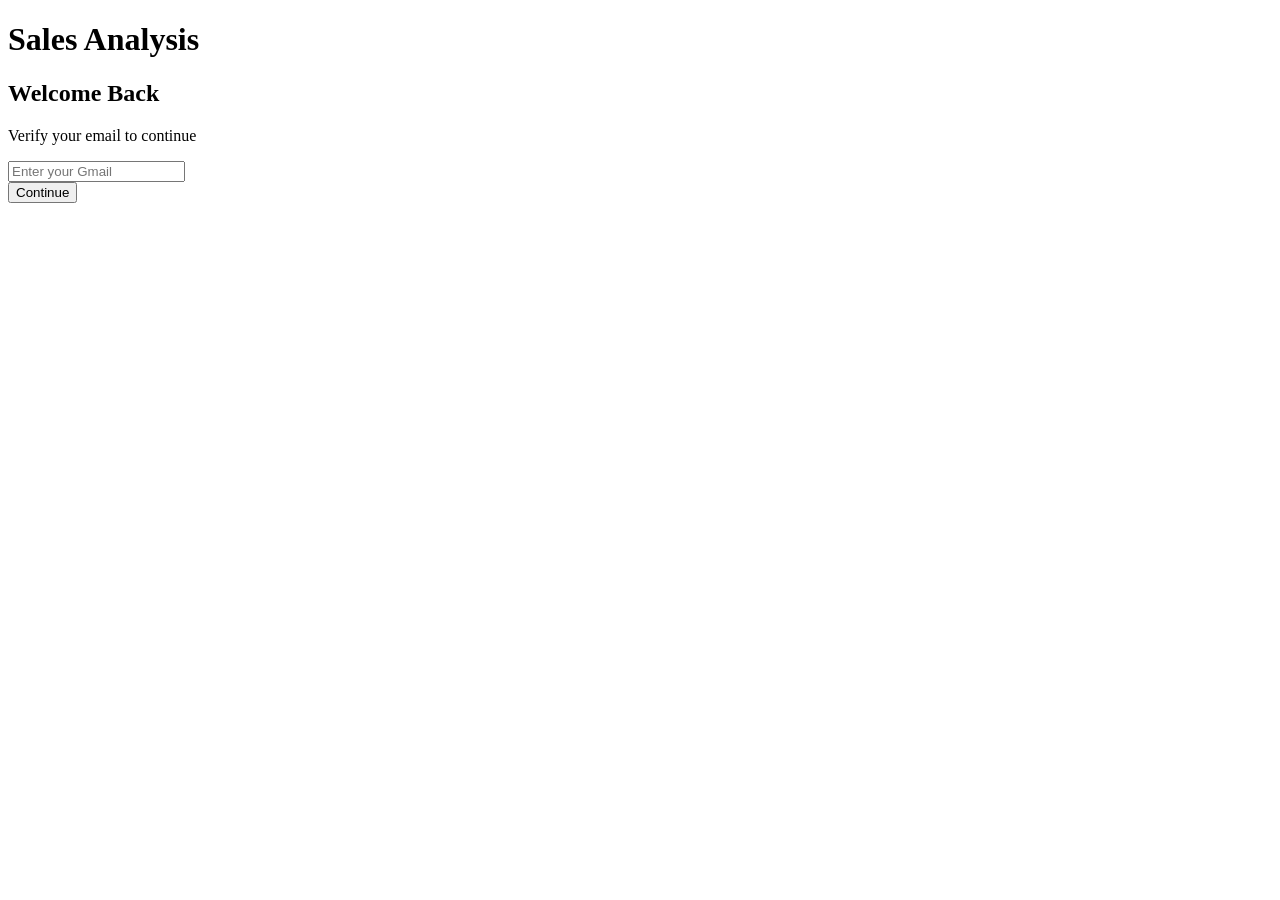
==== Frontend/login.html @ a45133c3 "Initial commit" ====
<!DOCTYPE html>
<html lang="en">

<head>

    <meta charset="UTF-8">

    <meta name="viewport"
          content="width=device-width, initial-scale=1.0">

    <title>Login | Sales Analysis & Forecasting</title>

    <link rel="stylesheet"
          href="css/login.css">

    <!-- Google reCAPTCHA -->
    <script src="https://www.google.com/recaptcha/api.js"
            async
            defer>
    </script>

</head>

<body>

    <div class="container">

        <div class="login-box">

            <h1>Sales Analysis</h1>

            <h2>Welcome Back</h2>

            <p>
                Verify your email to continue
            </p>

            <form id="loginForm">

                <!-- Gmail -->
                <input
                    type="email"
                    id="email"
                    placeholder="Enter your Gmail"
                    required
                >

                <!-- CAPTCHA -->
                <div
                    class="g-recaptcha"
                    data-sitekey="6Le5qoItAAAAALCAT3J1RVzjaRQkFXyymgQHq9Pm">
                </div>

                <!-- Continue -->
                <button type="submit">
                    Continue
                </button>

                <p id="loginMessage"></p>

            </form>

        </div>

    </div>

    <script src="js/login.js"></script>

</body>

</html>
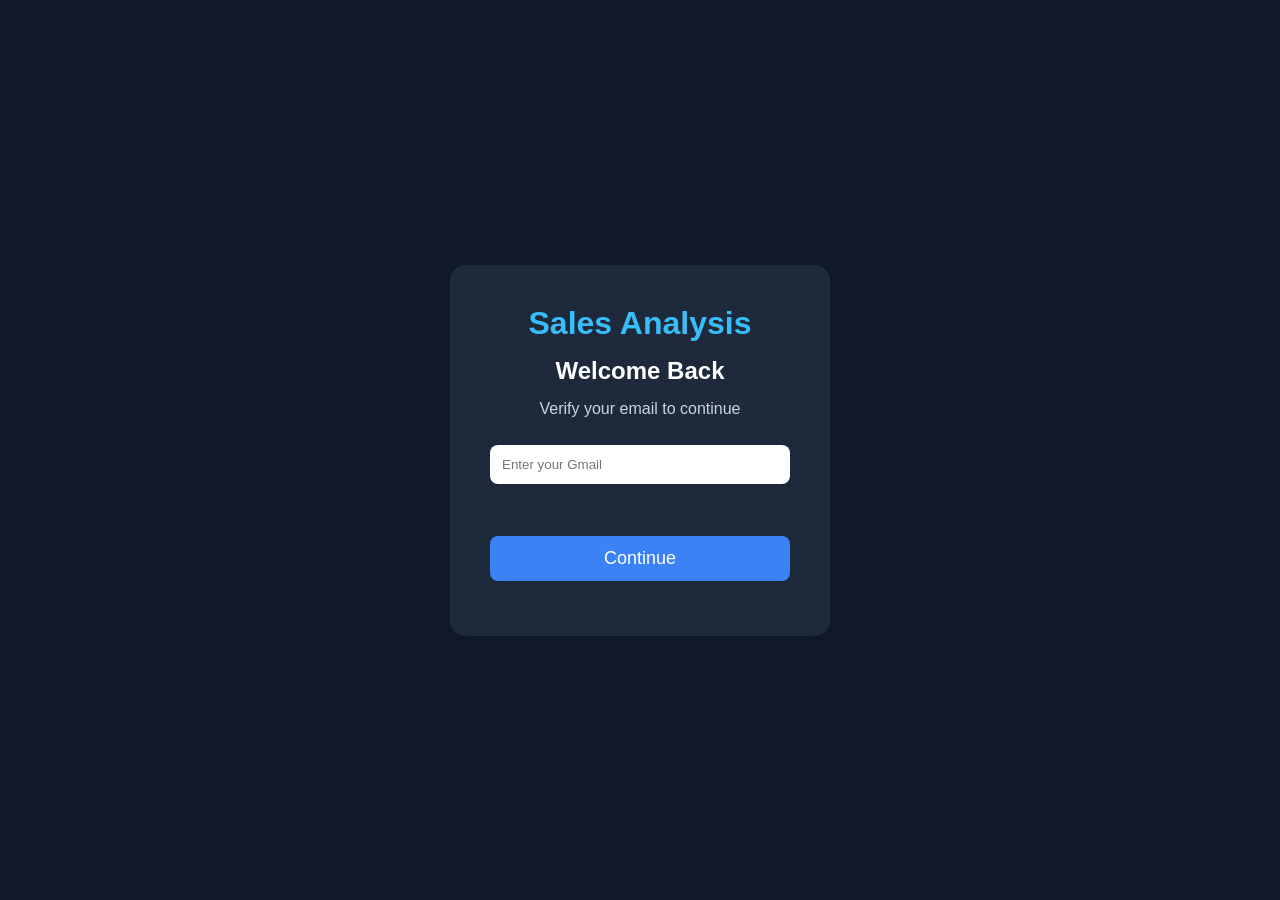
==== commit 44519ae2: "Fix frontend CSS and JS paths" ====
--- a/Frontend/login.html
+++ b/Frontend/login.html
@@ -11,7 +11,7 @@
     <title>Login | Sales Analysis & Forecasting</title>
 
     <link rel="stylesheet"
-          href="css/login.css">
+          href="CSS/login.css">
 
     <!-- Google reCAPTCHA -->
     <script src="https://www.google.com/recaptcha/api.js"
@@ -64,7 +64,7 @@
 
     </div>
 
-    <script src="js/login.js"></script>
+    <script src="JS/login.js"></script>
 
 </body>
 
--- a/Frontend/CSS/login.css
+++ b/Frontend/CSS/login.css
@@ -0,0 +1,101 @@
+*{
+    margin:0;
+    padding:0;
+    box-sizing:border-box;
+    font-family:Arial, Helvetica, sans-serif;
+}
+
+body{
+    background:#0f172a;
+    display:flex;
+    justify-content:center;
+    align-items:center;
+    height:100vh;
+}
+
+.login-box{
+
+    width:380px;
+
+    background:#1e293b;
+
+    padding:40px;
+
+    border-radius:15px;
+
+    text-align:center;
+
+}
+
+h1{
+
+    color:#38bdf8;
+    margin-bottom:15px;
+
+}
+
+h2{
+
+    color:white;
+
+}
+
+p{
+
+    color:#cbd5e1;
+
+    margin:15px 0;
+
+}
+
+input{
+
+    width:100%;
+
+    padding:12px;
+
+    margin:12px 0;
+
+    border:none;
+
+    border-radius:8px;
+
+}
+
+button{
+
+    width:100%;
+
+    padding:12px;
+
+    border:none;
+
+    border-radius:8px;
+
+    background:#3b82f6;
+
+    color:white;
+
+    font-size:18px;
+
+    cursor:pointer;
+
+}
+
+button:hover{
+
+    background:#2563eb;
+
+}
+
+.g-recaptcha {
+    margin: 20px 0;
+    display: flex;
+    justify-content: center;
+}
+
+#loginMessage {
+    margin-top: 15px;
+    color: #f87171;
+    font-size: 14px;
+}
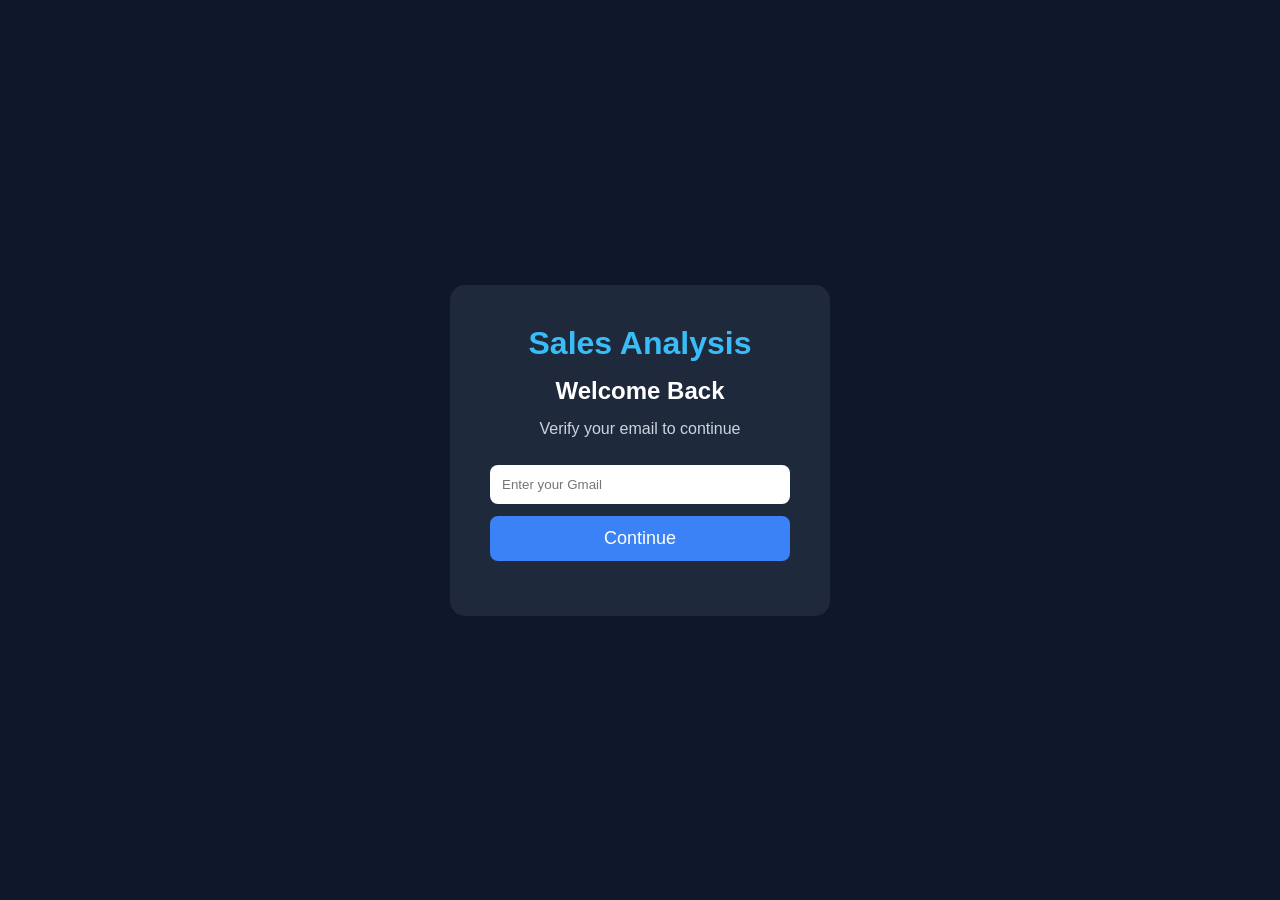
==== commit 673b7312: "Remove CAPTCHA from frontend" ====
--- a/Frontend/login.html
+++ b/Frontend/login.html
@@ -12,12 +12,6 @@
 
     <link rel="stylesheet"
           href="CSS/login.css">
-
-    <!-- Google reCAPTCHA -->
-    <script src="https://www.google.com/recaptcha/api.js"
-            async
-            defer>
-    </script>
 
 </head>
 
@@ -45,11 +39,6 @@
                     required
                 >
 
-                <!-- CAPTCHA -->
-                <div
-                    class="g-recaptcha"
-                    data-sitekey="6Le5qoItAAAAALCAT3J1RVzjaRQkFXyymgQHq9Pm">
-                </div>
 
                 <!-- Continue -->
                 <button type="submit">
--- a/Frontend/CSS/login.css
+++ b/Frontend/CSS/login.css
@@ -88,12 +88,6 @@
 
 }
 
-.g-recaptcha {
-    margin: 20px 0;
-    display: flex;
-    justify-content: center;
-}
-
 #loginMessage {
     margin-top: 15px;
     color: #f87171;
